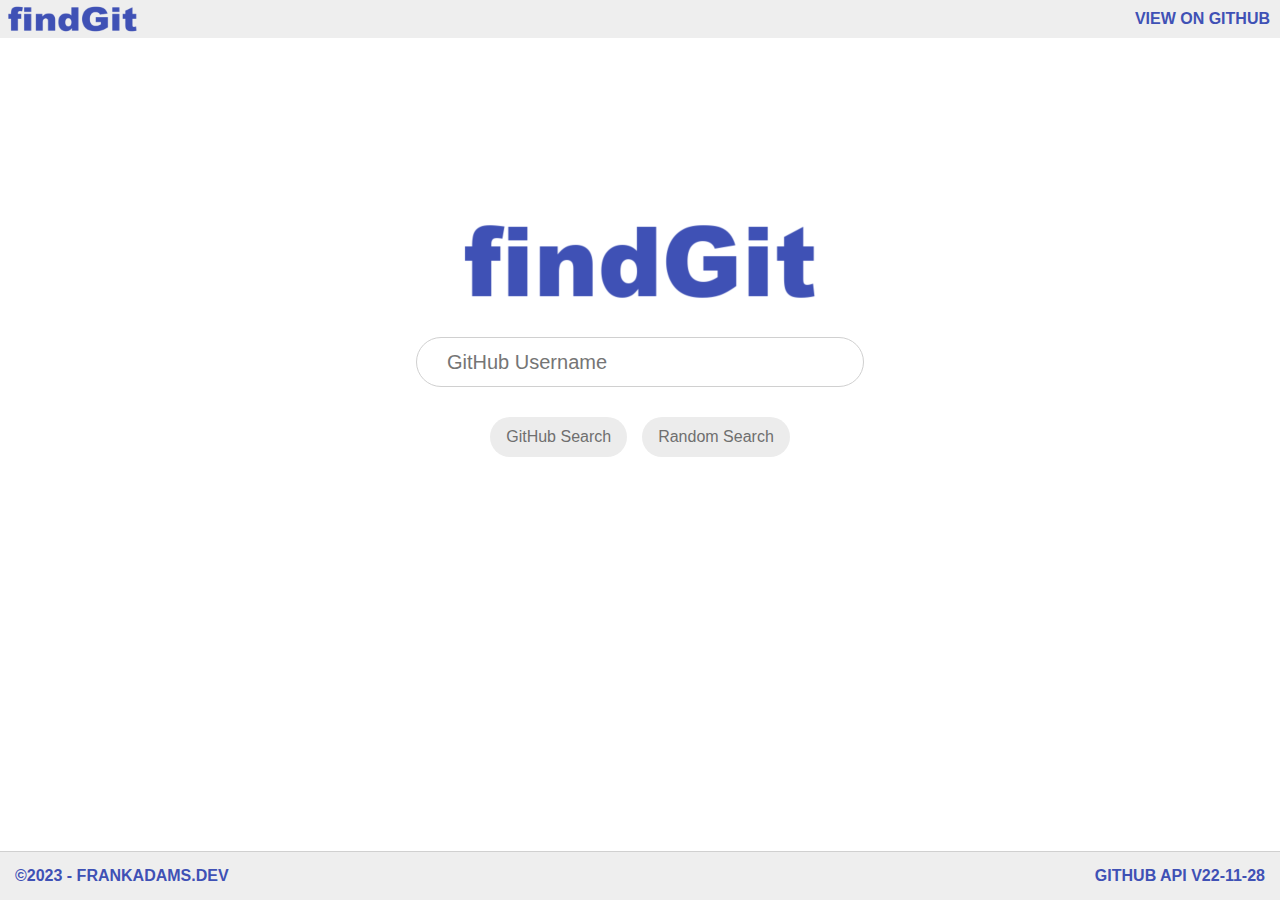
==== index.html @ 4f363964 "Additional style changes" ====
<!DOCTYPE html>
<html lang="en">

    <head>
        <meta charset="utf-8">
        <meta http-equiv="X-UA-Compatible" content="IE=edge">
        <title>List Public GitHub repositories</title>
        <meta name="description" content="A simnple API call to list a user's public repositories on GitHub">
        <meta name="viewport" content="width=device-width, initial-scale=1">

        <link rel="stylesheet" href="styles.css">
    </head>

    <body>

        <header class="pageHeader">
            <img src="title.png" alt="findGit - Github User Search">
            <a href="https://github.com/F-Adams/FindGit">View on GitHub</a>
        </header>

        <main class="pageMain">
            <section class="searchContainer">
                <a href="index.html"><img class="titleImage" src="title.png" alt="findGit - Github User Search"></a>

                <div class="searchBox">
                    <input type="text" name="gitUser" id="gitUser" placeholder="GitHub Username">
                </div>

                <div class="searchButtons">
                    <button type="submit" id="searchButton">GitHub Search</button>
                    <button type="submit" id="luckyButton">Random Search</button>
                </div>
            </section>

            <section id="resultTable">

            </section>
        </main>

        <footer class="pageFooter">
            <span class="copyright" id="copyRight">&copy;2023 - FrankAdams.dev</span>
            <a href="https://docs.github.com/en/rest?apiVersion=2022-11-28" target="_blank">GitHub API v22-11-28</a>
        </footer>

        <script defer src="app.js"></script>
    </body>

</html>
---- styles.css ----
* {
    margin: 0;
    padding: 0;
    box-sizing: border-box;
    font-family: 'Segoe UI', Tahoma, Geneva, Verdana, sans-serif;
}

h1,
thead,
.bottom {
    text-align: center;
    font-weight: bold;
}

body {
    height: 100vh;
    display: flex;
    flex-direction: column;
}

.pageHeader {
    background-color: #eee;
    display: flex;
    flex-direction: row;
    justify-content: space-between;
}

.pageHeader img {
    width: 135px;
    height: 28px;
    margin: 5px;
}

.pageHeader a {
    color: #3f51b5;
    text-transform: uppercase;
    padding: 10px;
    font-weight: 700;
    text-decoration: none;
}

.pageHeader a:hover {
    color: #fff;
    background-color: #3f51b5;
}

.pageFooter {
    background-color: #eee;
    display: flex;
    flex-direction: row;
    justify-content: space-between;
    width: 100%;
    margin-top: auto;
    border-top: 1px solid #d0d0d0;
}

.pageFooter a {
    color: #3f51b5;
    text-transform: uppercase;
    padding: 15px;
    font-weight: 700;
    text-decoration: none;
}

.pageFooter a:hover {
    color: #fff;
    background-color: #3f51b5;
}

.siteBrand {
    height: 48px;
    border-radius: 50%;
    margin: 5px;
}

.copyright {
    color: #3f51b5;
    text-transform: uppercase;
    padding: 15px;
    font-weight: 700;
}

.pageMain {
    margin: auto;
    display: flex;
    flex-direction: column;
    align-items: center;
}

.searchContainer {
    width: 35vw;
    display: flex;
    flex-direction: column;
    align-items: center;
}

.searchBox {
    margin: 30px 0;
    width: 100%;
}

.searchBox input {
    height: 50px;
    width: 100%;
    border: 1px solid #d0d0d0;
    border-radius: 100px;
    padding: 0 30px;
    outline: 0;
    box-shadow: 0 0 0 0 rgba(136, 136, 136, 0);
    font-size: 1.25em;
    transition: box-shadow .3s;
}

.searchBox input:focus {
    box-shadow: 0 0 10px -4px #888888;
}

.searchButtons {
    display: flex;
    margin-bottom: 30px;
    border-radius: 25px;
}

.searchButtons button {
    margin-right: 15px;
    background-color: #ececec;
    color: #6f6f6f;
    padding: 10px 15px;
    border-radius: 25px;
    border: 1px solid rgba(0, 0, 0, 0);
    font-size: 1em;
    font-weight: 500;
}

.searchButtons button:last-child {
    margin-right: 0;
}

.searchButtons button:hover {
    border: 1px solid #8c8c8c;
    color: #fff;
    background-color: #ff8800;
    ;
}

.resultTable {
    border-collapse: collapse;
    width: 70vw;
}

th,
td {
    border: 1px solid #000;
    padding: 5px 10px;
}

thead,
tfoot {
    background-color: #3f87a6;
    color: #fff;
}

tr:nth-of-type(even) {
    background-color: #ddd;
}

.tableCaption {
    font-weight: bold;
    font-size: 1.5em;
}

.result {
    color: #fff;
    font-weight: bold;
    text-align: right;
}

.pagingDiv {
    display: flex;
    align-items: center;
    justify-content: space-evenly;
    margin-bottom: 20px;
    color: #d0d0d0;
    border-radius: 25px;
    font-size: 1.2em;
    font-weight: 500;
}

.pagingDiv a {
    margin-right: 15px;
    color: #3f51b5;
    border-radius: 25px;
    font-weight: 500;
}

@media (max-width: 1024px) {
    .titleImage {
        height: 41.5px;
        width: 184px;
    }

    .searchButtons {
        flex-direction: column;
    }

    .searchButtons button:last-child {
        margin-top: 10px;
    }
}
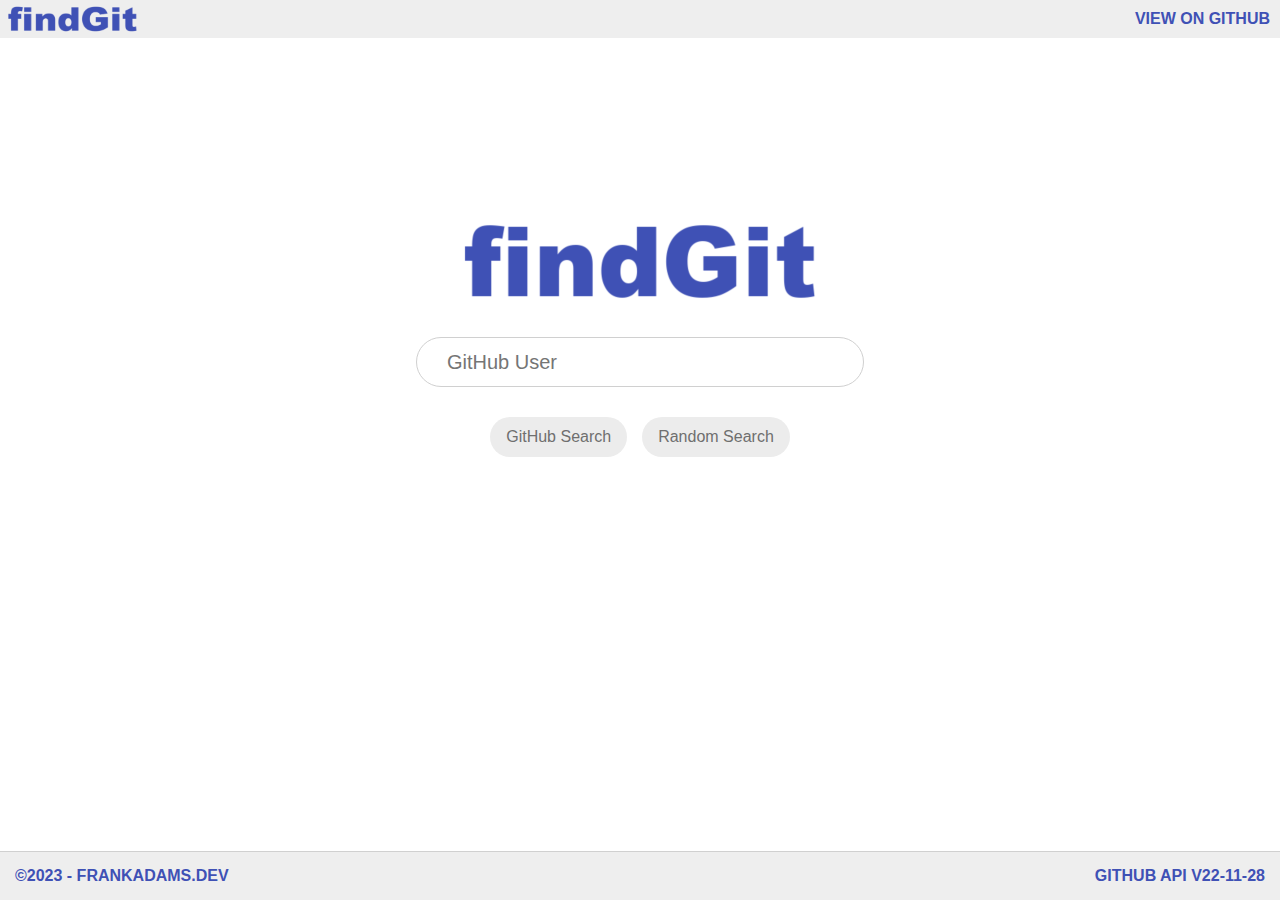
==== commit 9dad726a: "Responsive styles modified" ====
--- a/index.html
+++ b/index.html
@@ -23,7 +23,7 @@
                 <a href="index.html"><img class="titleImage" src="title.png" alt="findGit - Github User Search"></a>
 
                 <div class="searchBox">
-                    <input type="text" name="gitUser" id="gitUser" placeholder="GitHub Username">
+                    <input type="text" name="gitUser" id="gitUser" placeholder="GitHub User">
                 </div>
 
                 <div class="searchButtons">
--- a/styles.css
+++ b/styles.css
@@ -199,11 +199,20 @@
         width: 184px;
     }
 
+    .searchBox input {
+        font-size: .95em;
+    }
+
     .searchButtons {
         flex-direction: column;
     }
 
-    .searchButtons button:last-child {
-        margin-top: 10px;
+    .searchButtons button {
+        padding: 5px 10px;
+        font-size: .95em;
+    }
+
+    #luckyButton {
+        visibility: hidden;
     }
 }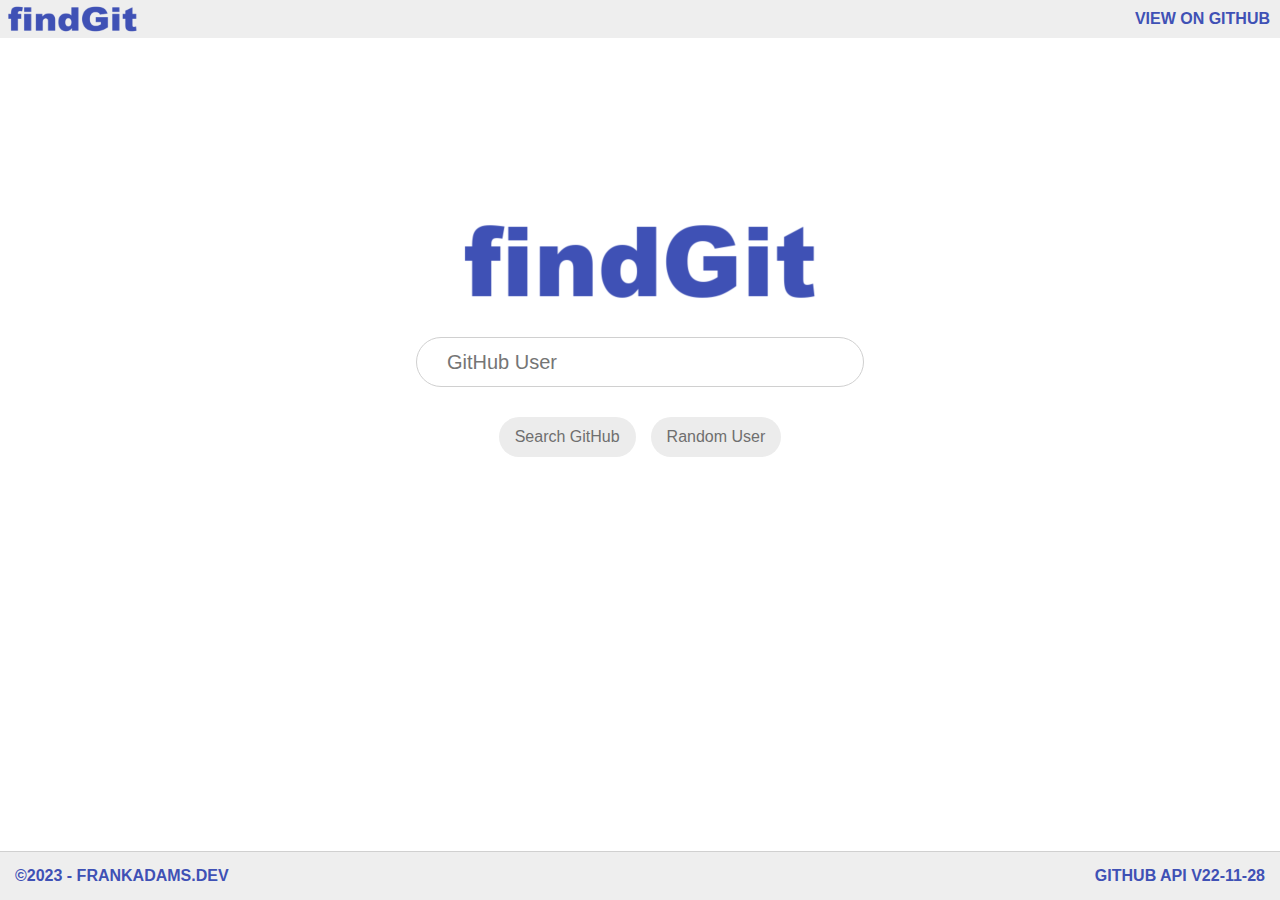
==== commit 60452b40: "Changed button text" ====
--- a/index.html
+++ b/index.html
@@ -19,7 +19,7 @@
         </header>
 
         <main class="pageMain">
-            <section class="searchContainer">
+            <form action="" id="searchForm" class="searchForm">
                 <a href="index.html"><img class="titleImage" src="title.png" alt="findGit - Github User Search"></a>
 
                 <div class="searchBox">
@@ -27,10 +27,10 @@
                 </div>
 
                 <div class="searchButtons">
-                    <button type="submit" id="searchButton">GitHub Search</button>
-                    <button type="submit" id="luckyButton">Random Search</button>
+                    <button type="submit" id="searchButton">Search GitHub</button>
+                    <button type="submit" id="luckyButton">Random User</button>
                 </div>
-            </section>
+            </form>
 
             <section id="resultTable">
 
--- a/styles.css
+++ b/styles.css
@@ -87,7 +87,7 @@
     align-items: center;
 }
 
-.searchContainer {
+.searchForm {
     width: 35vw;
     display: flex;
     flex-direction: column;
@@ -193,7 +193,7 @@
     font-weight: 500;
 }
 
-@media (max-width: 1024px) {
+@media only screen and (max-width: 992px) {
     .titleImage {
         height: 41.5px;
         width: 184px;
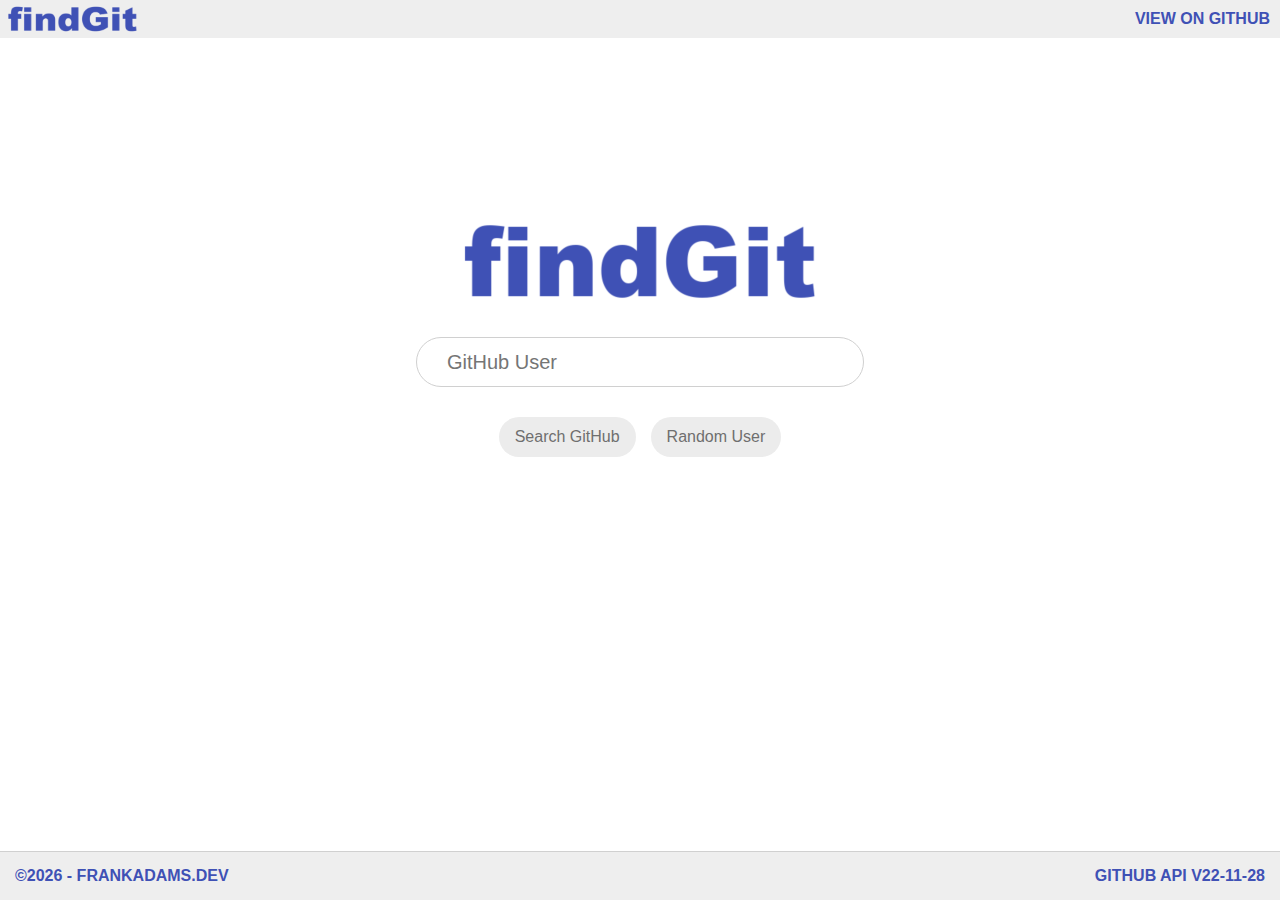
==== commit 84a00d66: "Set year to current in copyright notice" ====
--- a/index.html
+++ b/index.html
@@ -38,7 +38,7 @@
         </main>
 
         <footer class="pageFooter">
-            <span class="copyright" id="copyRight">&copy;2023 - FrankAdams.dev</span>
+            <span class="copyright" id="copyRight">&copy;</span>
             <a href="https://docs.github.com/en/rest?apiVersion=2022-11-28" target="_blank">GitHub API v22-11-28</a>
         </footer>
 
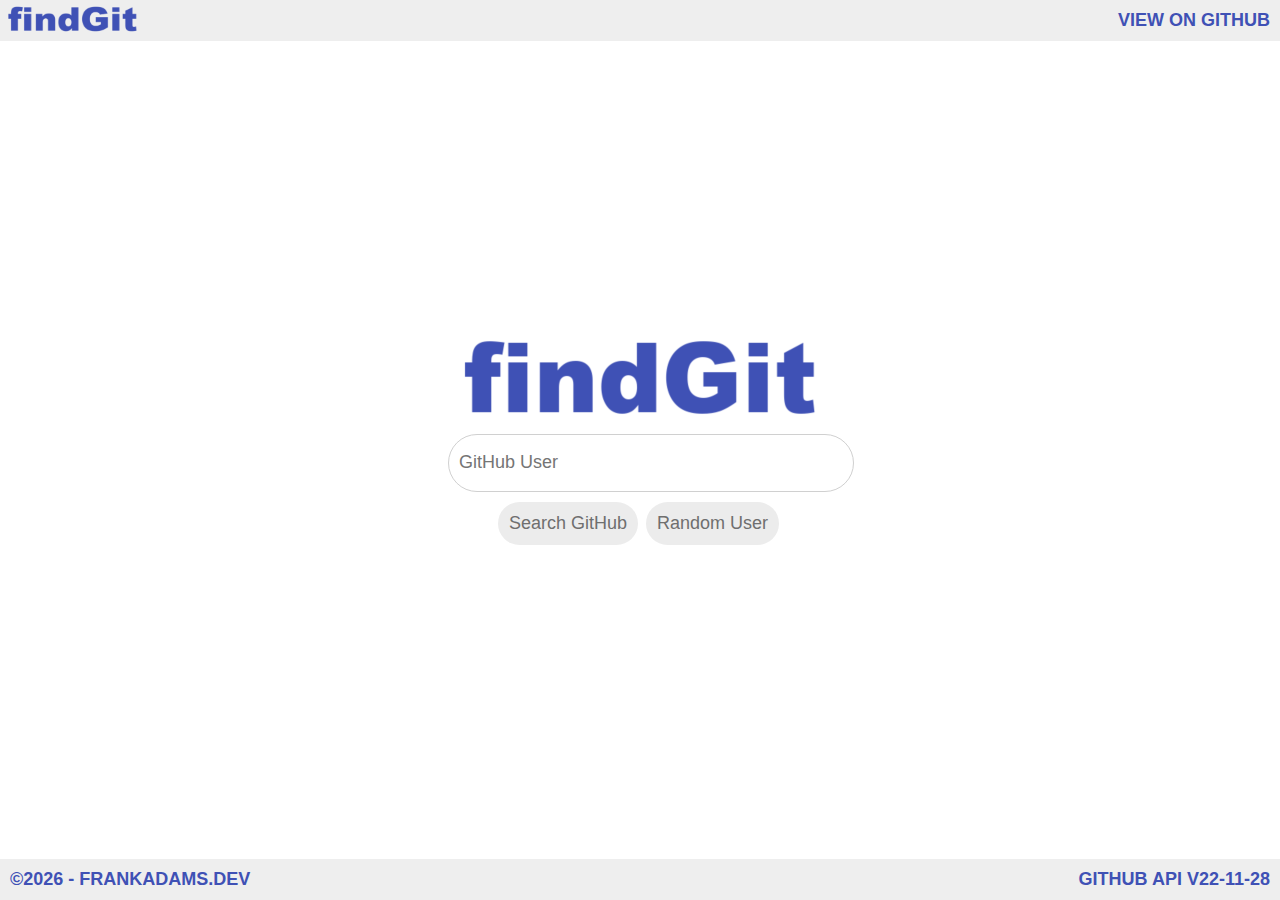
==== commit 6a034991: "Style and layout changes" ====
--- a/index.html
+++ b/index.html
@@ -7,21 +7,21 @@
         <title>List Public GitHub repositories</title>
         <meta name="description" content="A simnple API call to list a user's public repositories on GitHub">
         <meta name="viewport" content="width=device-width, initial-scale=1">
-
-        <link rel="stylesheet" href="styles.css">
+        <link rel="icon" type="image/x-icon" href="img/favicon.ico">
+        <link rel="stylesheet" href="css/styles.css">
     </head>
 
     <body>
 
         <header class="pageHeader">
-            <img src="title.png" alt="findGit - Github User Search">
+            <img class="siteBrand" src="img/title.png" alt="findGit - Github User Search">
             <a href="https://github.com/F-Adams/FindGit">View on GitHub</a>
         </header>
 
         <main class="pageMain">
+            <a href="index.html"><img class="titleImage" src="img/title.png" alt="findGit - Github User Search"></a>
+
             <form action="" id="searchForm" class="searchForm">
-                <a href="index.html"><img class="titleImage" src="title.png" alt="findGit - Github User Search"></a>
-
                 <div class="searchBox">
                     <input type="text" name="gitUser" id="gitUser" placeholder="GitHub User">
                 </div>
@@ -32,17 +32,18 @@
                 </div>
             </form>
 
-            <section id="resultTable">
+            <section id="resultSection" class="resultSection">
 
             </section>
         </main>
 
         <footer class="pageFooter">
             <span class="copyright" id="copyRight">&copy;</span>
-            <a href="https://docs.github.com/en/rest?apiVersion=2022-11-28" target="_blank">GitHub API v22-11-28</a>
+            <a class="apiLink" href="https://docs.github.com/en/rest?apiVersion=2022-11-28" target="_blank">GitHub
+                API v22-11-28</a>
         </footer>
 
-        <script defer src="app.js"></script>
+        <script defer src="js/app.js"></script>
     </body>
 
 </html>
--- a/css/styles.css
+++ b/css/styles.css
@@ -0,0 +1,292 @@
+* {
+    margin: 0;
+    padding: 0;
+    font-family: 'Segoe UI', Tahoma, Geneva, Verdana, sans-serif;
+    font-size: 18px;
+}
+
+body {
+    min-height: 100vh;
+    display: flex;
+    flex-direction: column;
+}
+
+.siteBrand {
+    width: 135px;
+    height: 28px;
+    margin: 5px;
+}
+
+.pageHeader,
+.pageFooter {
+    background-color: #eee;
+    display: flex;
+    flex-direction: row;
+    justify-content: space-between;
+}
+
+.pageHeader a,
+.pageFooter a,
+.pagingDiv a {
+    color: #3f51b5;
+    text-transform: uppercase;
+    padding: 10px;
+    font-weight: 700;
+    text-decoration: none;
+}
+
+.pageHeader a:hover,
+.pageFooter a:hover,
+.pagingDiv a:hover,
+.searchButtons button:hover {
+    color: #fff;
+    background-color: #3f51b5;
+}
+
+.copyright,
+.apiLink {
+    color: #3f51b5;
+    text-transform: uppercase;
+    padding: 10px;
+    font-weight: 700;
+}
+
+.pageMain {
+    margin: auto;
+    width: 100%;
+    display: flex;
+    flex-direction: column;
+    align-items: center;
+}
+
+.searchForm {
+    width: 30%;
+    display: flex;
+    flex-direction: column;
+    align-items: center;
+}
+
+.searchBox {
+    margin: 10px 0;
+    margin-bottom: 10px;
+    width: 100%;
+}
+
+.searchBox input {
+    height: 50px;
+    width: 100%;
+    border: 1px solid #d0d0d0;
+    border-radius: 100px;
+    padding: 3px 10px;
+    outline: 0;
+    box-shadow: 0 0 0 0 rgba(136, 136, 136, 0);
+    transition: box-shadow .3s;
+}
+
+.searchBox input:focus {
+    box-shadow: 0 0 10px -4px #888888;
+}
+
+.searchButtons button {
+    margin-right: 3px;
+    background-color: #ececec;
+    color: #6f6f6f;
+    padding: 10px 10px;
+    border-radius: 25px;
+    border: 1px solid rgba(0, 0, 0, 0);
+    font-size: 1em;
+    font-weight: 500;
+}
+
+.resultSection {
+    width: 75%;
+    margin-top: 20px;
+    display: flex;
+    align-items: center;
+    flex-direction: column;
+}
+
+.resultTitle {
+    font-size: 1em;
+    font-weight: 700;
+    text-transform: uppercase;
+}
+
+.searchResults {
+    width: 100%;
+    margin: .75em auto .25em;
+}
+
+.searchHeader {
+    background-color: #3f87a6;
+    display: flex;
+    flex-direction: row;
+    align-items: center;
+    justify-content: space-between;
+    border-radius: .5em .5em 0 0;
+}
+
+.searchHeader span {
+    padding: .4em;
+    color: white;
+    font-size: 1em;
+    font-weight: 700;
+    text-transform: uppercase;
+}
+
+.viewLink {
+    font-size: calc(1em - 25%);
+    padding: .5em;
+    font-weight: 700;
+    color: #000;
+    cursor: pointer;
+    text-decoration: none;
+    display: none;
+}
+
+.repoURL:hover,
+.viewLink:hover {
+    text-decoration: underline;
+}
+
+.repoStars img {
+    height: 24px;
+    width: 24px;
+    margin-bottom: -4px;
+    margin-left: 6px;
+}
+
+.repoInfo {
+    display: flex;
+    flex-direction: column;
+    background-color: #eee;
+    border-bottom: 1px solid #8c8c8c;
+    min-height: 225px;
+}
+
+.repoDescription {
+    padding: .5em;
+    border-top: 1px solid #8c8c8c;
+}
+
+.repoURL {
+    padding: .5em;
+    font-weight: 700;
+    color: #000;
+    cursor: pointer;
+    text-decoration: none;
+}
+
+.repoTags {
+    border-radius: 0 0 .5em .5em;
+    padding-bottom: .4em;
+    padding-right: .4em;
+    font-weight: 700;
+    text-align: right;
+    background-color: #eee;
+}
+
+.tag {
+    background-color: #3f87a6;
+    color: #fff;
+    margin-left: 5px;
+    padding: .1em .4em .3em .4em;
+    font-size: .75em;
+    font-weight: 700;
+    border-radius: .5em;
+}
+
+.result {
+    color: #fff;
+    font-weight: bold;
+    text-align: right;
+}
+
+.pagingDiv {
+    width: 50%;
+    display: flex;
+    align-items: center;
+    justify-content: space-evenly;
+    margin-bottom: 5px;
+    color: #d0d0d0;
+    font-size: 1.2em;
+    font-weight: 700;
+    text-transform: uppercase;
+}
+
+.pagingDiv a {
+    color: #3f51b5;
+    text-transform: uppercase;
+    padding: 10px;
+    font-weight: 700;
+    text-decoration: none;
+}
+
+@media screen and (max-width: 992px) {
+
+    .copyright,
+    .apiLink {
+        font-size: .9em;
+    }
+
+    .repoInfo {
+        border-bottom: none;
+        min-height: 125px;
+    }
+
+    .tag {
+        display: none;
+    }
+
+    .repoStars img {
+        height: 14px;
+        width: 14px;
+        margin-bottom: -2px;
+        margin-left: 3px;
+    }
+
+    .repoURL,
+    .resultTitle,
+    .searchHeader span {
+        font-size: calc(1em - 25%);
+    }
+
+    .titleImage {
+        height: 41.5px;
+        width: 184px;
+    }
+
+    .searchBox input {
+        font-size: .95em;
+    }
+
+    .searchButtons button {
+        padding: 5px 10px;
+        font-size: .85em;
+    }
+
+    #luckyButton {
+        display: none;
+    }
+}
+
+@media screen and (max-width: 640px) {
+    .repoURL {
+        display: none;
+    }
+
+    .viewLink {
+        display: block;
+    }
+
+    .repoStars {
+        display: none;
+    }
+
+
+    .repoInfo {
+        border: none;
+    }
+}
+
+/* /////////////////////////////////// Table Styles //////////////////////////////////////////// */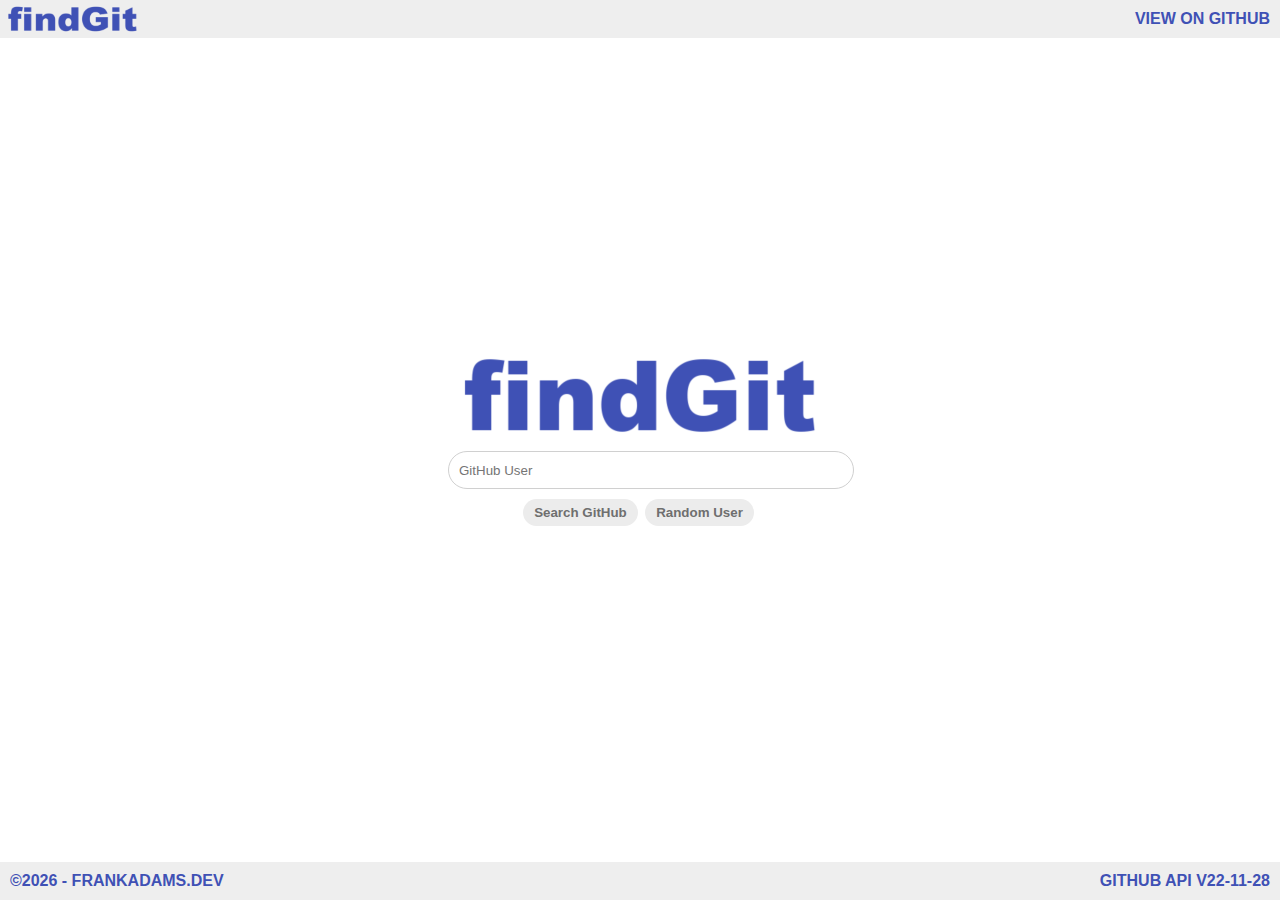
==== commit 45d80d6f: "Styling changes" ====
--- a/index.html
+++ b/index.html
@@ -15,7 +15,7 @@
 
         <header class="pageHeader">
             <img class="siteBrand" src="img/title.png" alt="findGit - Github User Search">
-            <a href="https://github.com/F-Adams/FindGit">View on GitHub</a>
+            <a class="gitLink" href="https://github.com/F-Adams/FindGit">View on GitHub</a>
         </header>
 
         <main class="pageMain">
--- a/css/styles.css
+++ b/css/styles.css
@@ -2,7 +2,6 @@
     margin: 0;
     padding: 0;
     font-family: 'Segoe UI', Tahoma, Geneva, Verdana, sans-serif;
-    font-size: 18px;
 }
 
 body {
@@ -73,7 +72,7 @@
 }
 
 .searchBox input {
-    height: 50px;
+    height: 30px;
     width: 100%;
     border: 1px solid #d0d0d0;
     border-radius: 100px;
@@ -91,11 +90,10 @@
     margin-right: 3px;
     background-color: #ececec;
     color: #6f6f6f;
-    padding: 10px 10px;
+    padding: 5px 10px;
     border-radius: 25px;
     border: 1px solid rgba(0, 0, 0, 0);
-    font-size: 1em;
-    font-weight: 500;
+    font-weight: 700;
 }
 
 .resultSection {
@@ -107,7 +105,6 @@
 }
 
 .resultTitle {
-    font-size: 1em;
     font-weight: 700;
     text-transform: uppercase;
 }
@@ -129,13 +126,12 @@
 .searchHeader span {
     padding: .4em;
     color: white;
-    font-size: 1em;
     font-weight: 700;
     text-transform: uppercase;
 }
 
 .viewLink {
-    font-size: calc(1em - 25%);
+    font-size: calc(1em - 15%);
     padding: .5em;
     font-weight: 700;
     color: #000;
@@ -203,7 +199,7 @@
 }
 
 .pagingDiv {
-    width: 50%;
+    width: 75%;
     display: flex;
     align-items: center;
     justify-content: space-evenly;
@@ -223,11 +219,6 @@
 }
 
 @media screen and (max-width: 992px) {
-
-    .copyright,
-    .apiLink {
-        font-size: .9em;
-    }
 
     .repoInfo {
         border-bottom: none;
@@ -246,18 +237,24 @@
     }
 
     .repoURL,
+    .repoDescription,
     .resultTitle,
-    .searchHeader span {
-        font-size: calc(1em - 25%);
+    .searchHeader span,
+    .searchBox input,
+    .pagingDiv,
+    .copyright,
+    .apiLink,
+    .gitLink {
+        font-size: calc(1em - 15%);
     }
 
     .titleImage {
-        height: 41.5px;
-        width: 184px;
+        height: 42px;
     }
 
     .searchBox input {
-        font-size: .95em;
+        height: 30px;
+        padding: 2px 5px;
     }
 
     .searchButtons button {
@@ -287,6 +284,4 @@
     .repoInfo {
         border: none;
     }
-}
-
-/* /////////////////////////////////// Table Styles //////////////////////////////////////////// */+}